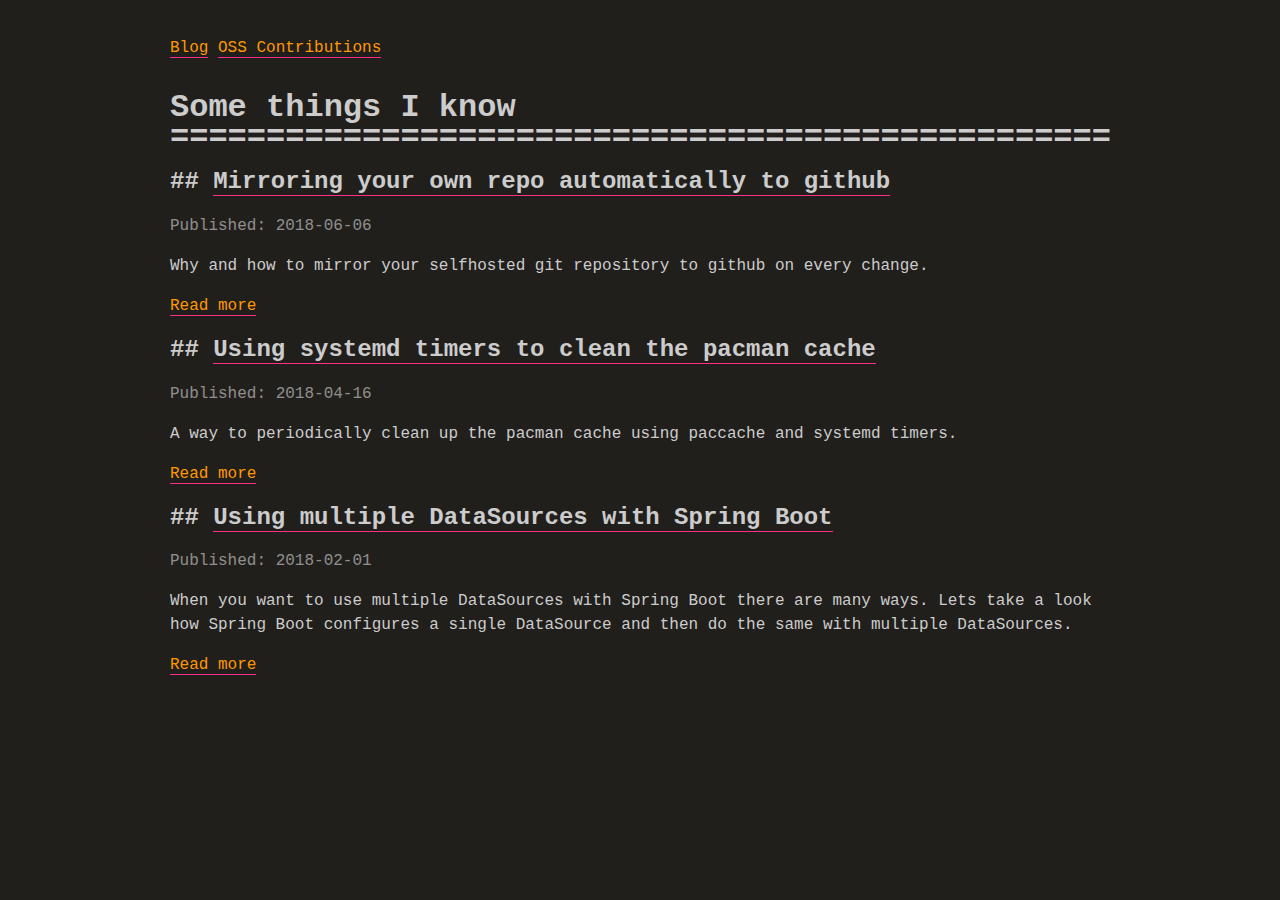
==== index.html @ ca10f022 "Initial copy" ====
<!DOCTYPE html>
<html><head>
	<meta name="generator" content="Hugo 0.55.6" />
	<meta charset="utf-8">
		
		<link rel="stylesheet" href="https://Serranya.github.io/scss/style.min.css">
		<link rel="icon" href="/favicon.ico" type="image/x-icon">
		<title>Serras Blog - Some things I know</title>
</head>

<body><header>
	<nav>
		<ol>
			<li>
				<a href="/">Blog</a>
				<a href="/oss_contributions/">OSS Contributions</a>
			</li>
		</ol>
	</nav>
</header>

<main>
	<header>
		<h1>Some things I know</h1>
	</header>
	
		<article>
			<header>
				<h2>
					<a href="https://Serranya.github.io/articles/mirror_to_github/">Mirroring your own repo automatically to github</a>
				</h2>
			</header>
			<span class="metadata">
				Published:
				<time datetime="2018-06-06T00:00:00&#43;0200">
					2018-06-06
				</time>
			</span>
			<div class="description">
				<p>
					Why and how to mirror your selfhosted git repository to github on every change.
				</p>
			</div>
			<nav>
				<a href="https://Serranya.github.io/articles/mirror_to_github/">Read more</a>
			</nav>
		</article>
	
		<article>
			<header>
				<h2>
					<a href="https://Serranya.github.io/articles/paccache_timer/">Using systemd timers to clean the pacman cache</a>
				</h2>
			</header>
			<span class="metadata">
				Published:
				<time datetime="2018-04-16T00:00:00&#43;0200">
					2018-04-16
				</time>
			</span>
			<div class="description">
				<p>
					A way to periodically clean up the pacman cache using paccache and systemd timers.
				</p>
			</div>
			<nav>
				<a href="https://Serranya.github.io/articles/paccache_timer/">Read more</a>
			</nav>
		</article>
	
		<article>
			<header>
				<h2>
					<a href="https://Serranya.github.io/articles/spring_boot_multi_ds/">Using multiple DataSources with Spring Boot</a>
				</h2>
			</header>
			<span class="metadata">
				Published:
				<time datetime="2018-02-01T00:00:00&#43;0100">
					2018-02-01
				</time>
			</span>
			<div class="description">
				<p>
					When you want to use multiple DataSources with Spring Boot there are many ways. Lets take a look how
Spring Boot configures a single DataSource and then do the same with multiple DataSources.

				</p>
			</div>
			<nav>
				<a href="https://Serranya.github.io/articles/spring_boot_multi_ds/">Read more</a>
			</nav>
		</article>
	

        </main></body>
</html>
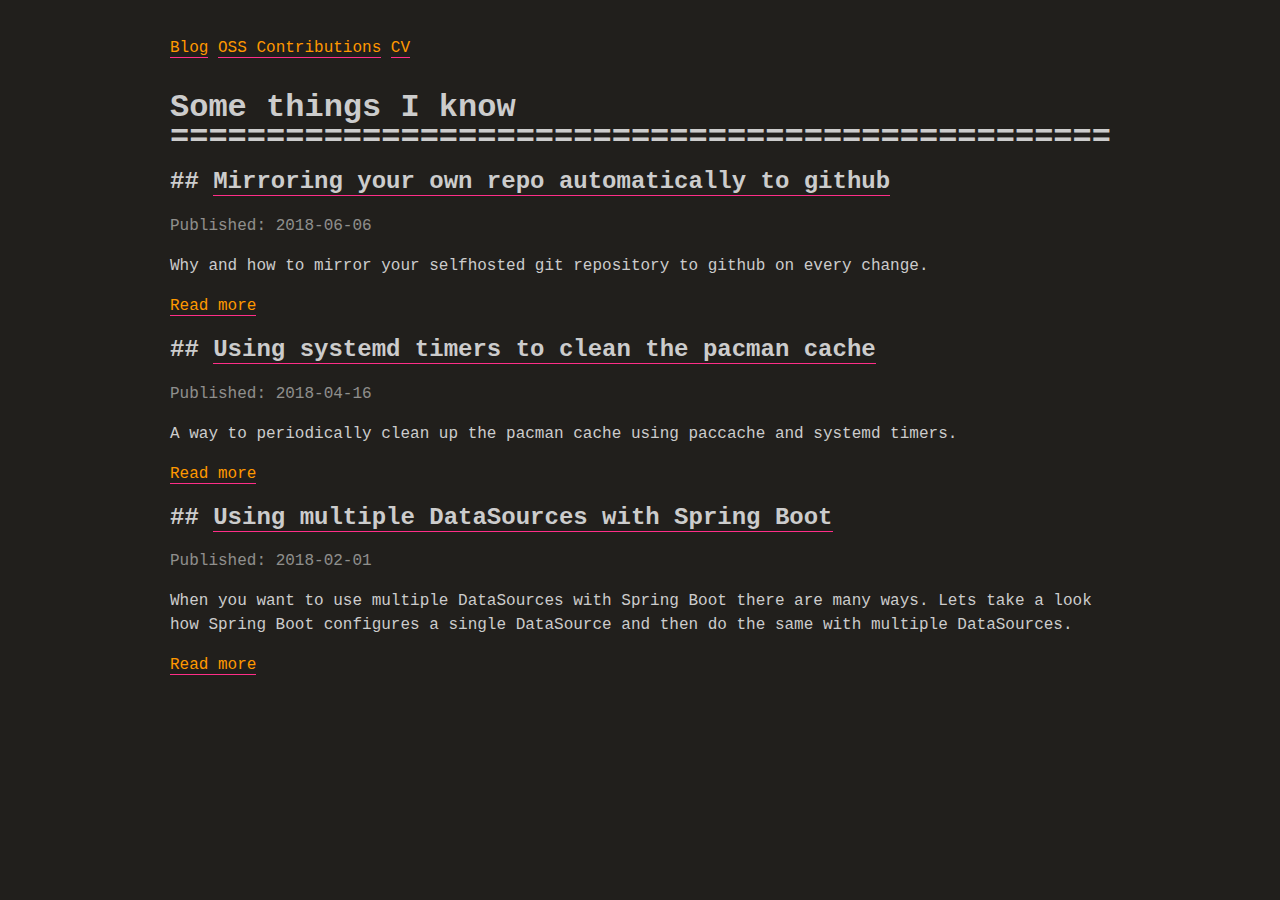
==== commit 4ccd2f1c: "Update" ====
--- a/index.html
+++ b/index.html
@@ -14,6 +14,7 @@
 			<li>
 				<a href="/">Blog</a>
 				<a href="/oss_contributions/">OSS Contributions</a>
+				<a href="/CV.pdf">CV</a>
 			</li>
 		</ol>
 	</nav>
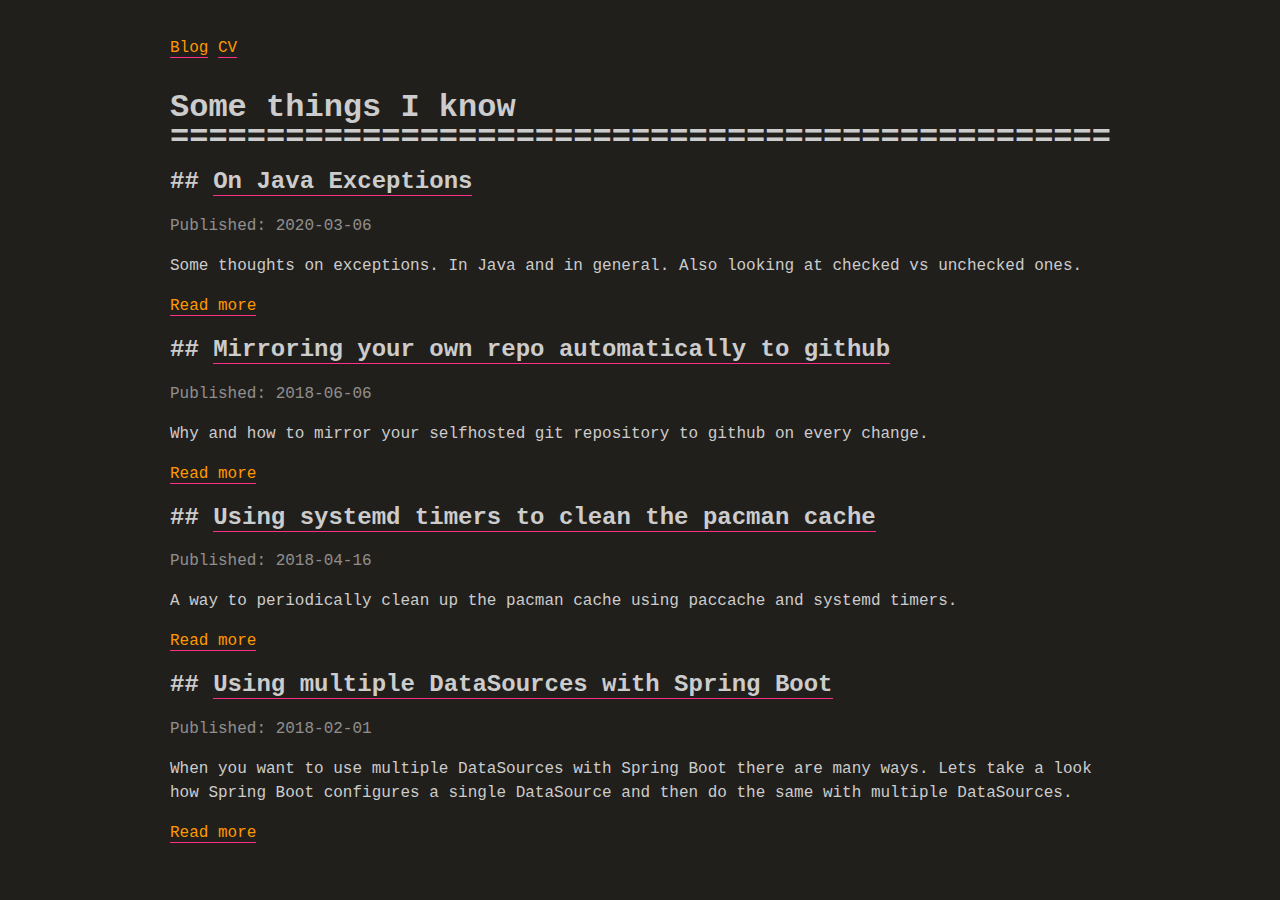
==== commit e853cfe3: "Release" ====
--- a/index.html
+++ b/index.html
@@ -1,10 +1,11 @@
 <!DOCTYPE html>
 <html><head>
-	<meta name="generator" content="Hugo 0.55.6" />
+	<meta name="generator" content="Hugo 0.66.0" />
 	<meta charset="utf-8">
 		
 		<link rel="stylesheet" href="https://Serranya.github.io/scss/style.min.css">
 		<link rel="icon" href="/favicon.ico" type="image/x-icon">
+		<link rel="alternate" type="application/rss+xml" href="https://Serranya.github.io/index.xml" title="Serras Blog - Some things I know" />
 		<title>Serras Blog - Some things I know</title>
 </head>
 
@@ -13,7 +14,6 @@
 		<ol>
 			<li>
 				<a href="/">Blog</a>
-				<a href="/oss_contributions/">OSS Contributions</a>
 				<a href="/CV.pdf">CV</a>
 			</li>
 		</ol>
@@ -25,6 +25,29 @@
 		<h1>Some things I know</h1>
 	</header>
 	
+		
+		<article>
+			<header>
+				<h2>
+					<a href="https://Serranya.github.io/articles/on_java_exceptions/">On Java Exceptions</a>
+				</h2>
+			</header>
+			<span class="metadata">
+				Published:
+				<time datetime="2020-03-06T00:00:00&#43;0100">
+					2020-03-06
+				</time>
+			</span>
+			<div class="description">
+				<p>
+					Some thoughts on exceptions. In Java and in general. Also looking at checked vs unchecked ones.
+				</p>
+			</div>
+			<nav>
+				<a href="https://Serranya.github.io/articles/on_java_exceptions/">Read more</a>
+			</nav>
+		</article>
+		
 		<article>
 			<header>
 				<h2>
@@ -46,7 +69,7 @@
 				<a href="https://Serranya.github.io/articles/mirror_to_github/">Read more</a>
 			</nav>
 		</article>
-	
+		
 		<article>
 			<header>
 				<h2>
@@ -68,7 +91,7 @@
 				<a href="https://Serranya.github.io/articles/paccache_timer/">Read more</a>
 			</nav>
 		</article>
-	
+		
 		<article>
 			<header>
 				<h2>
@@ -92,6 +115,7 @@
 				<a href="https://Serranya.github.io/articles/spring_boot_multi_ds/">Read more</a>
 			</nav>
 		</article>
+		
 	
 
         </main></body>
